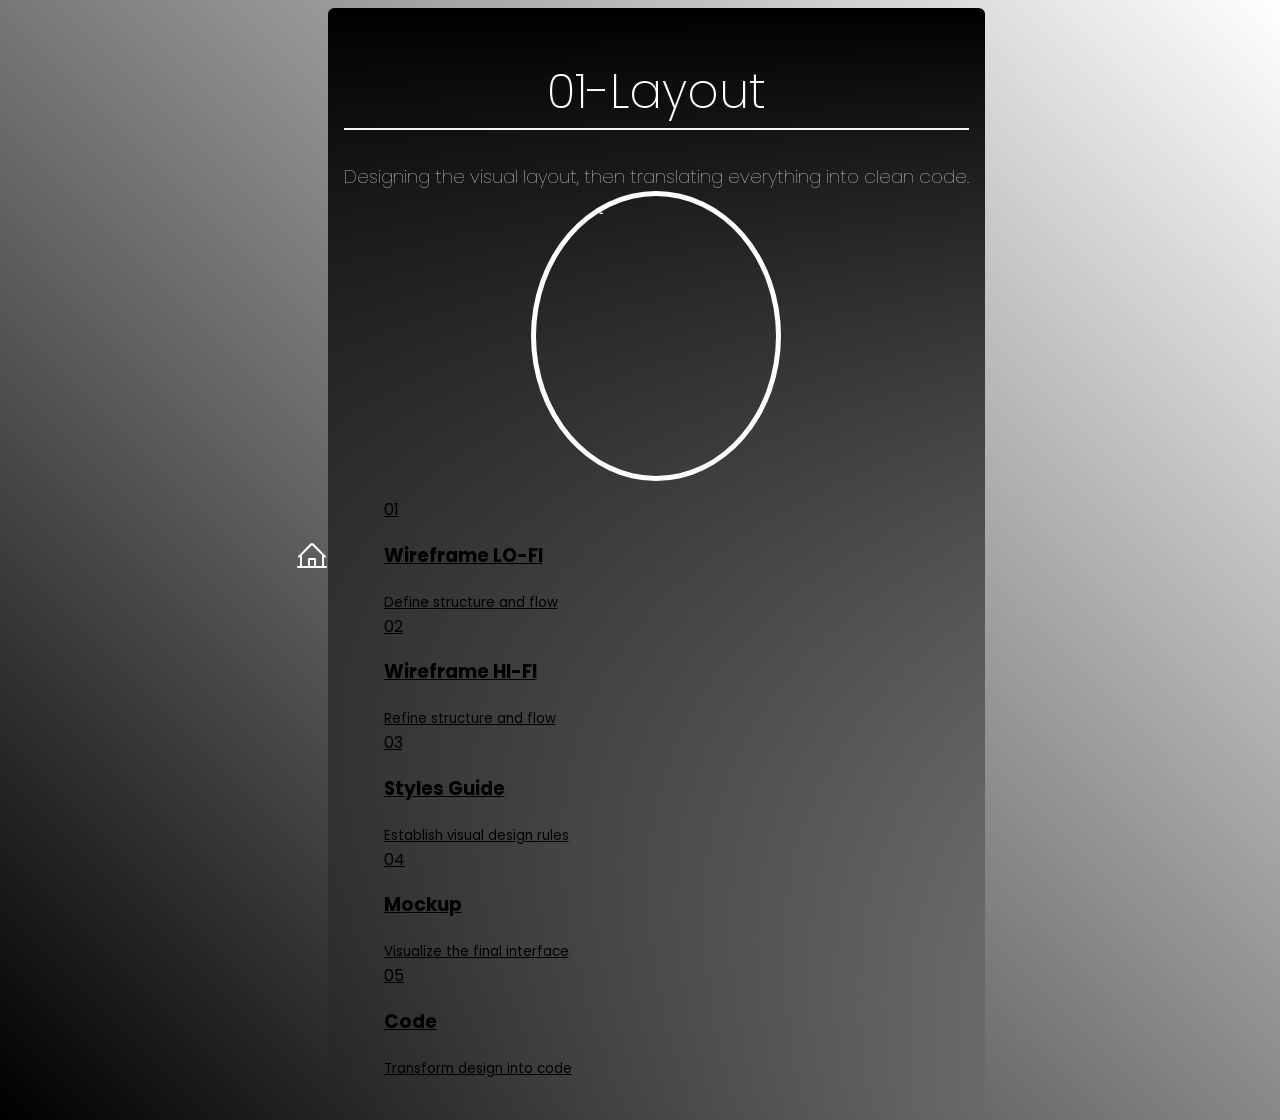
==== 01-layout/index.html @ 38c9f0e9 "Actualizacion Repositorio" ====
<!DOCTYPE html>
<html lang="en">
<head>
    <meta charset="UTF-8">
    <meta name="viewport" content="width=device-width, initial-scale=1.0">
    <title>01-Layout</title>
    <link rel="stylesheet" href="../src/css/master.css">
</head>
<body class="mainmenu layout">
    <nav class="back">
        <a href="../index.html">
            <svg xmlns="http://www.w3.org/2000/svg" width="32" height="32" fill="#fff" viewBox="0 0 256 256">
                <path d="M240,208H224V136l2.34,2.34A8,8,0,0,0,237.66,127L139.31,28.68a16,16,0,0,0-22.62,0L18.34,127a8,8,0,0,0,11.32,11.31L32,136v72H16a8,8,0,0,0,0,16H240a8,8,0,0,0,0-16ZM48,120l80-80,80,80v88H160V152a8,8,0,0,0-8-8H104a8,8,0,0,0-8,8v56H48Zm96,88H112V160h32Z"></path>
            </svg>
        </a>
    </nav>
    <main>
        <header>
            <h1>01-Layout</h1>
            <h3>Designing the visual layout, then translating everything into clean code.</h3>
            <img src="../src/imgs/layout.webp" alt="Layout">
        </header>
        <menu>
            <a href="01-wireframe/index.html">
                <span>01</span>
                <aside>
                    <h3>Wireframe LO-FI</h3>
                    <small>Define structure and flow</small>
                </aside>
            </a>
            <a href="02-wireframe/index.html">
                <span>02</span>
                <aside>
                    <h3>Wireframe HI-FI</h3>
                    <small>Refine structure and flow</small>
                </aside>
            </a>
            <a href="03-stylesguide/index.html">
                <span>03</span>
                <aside>
                    <h3>Styles Guide</h3>
                    <small>Establish visual design rules</small>
                </aside>
            </a>
            <a href="04-mockup/index.html">
                <span>04</span>
                <aside>
                    <h3>Mockup</h3>
                    <small>Visualize the final interface</small>
                </aside>
            </a>
            <a href="05-code/index.html">
                <span>05</span>
                <aside>
                    <h3>Code</h3>
                    <small>Transform design into code</small>
                </aside>
            </a>
        </menu>
    </main>
</body>
</html>
---- src/css/master.css ----
/* Google fonts: Poppins */
@import url('https://fonts.googleapis.com/css2?family=Poppins:ital,wght@0,100;0,200;0,300;0,400;0,500;0,600;0,700;0,800;0,900;1,100;1,200;1,300;1,400;1,500;1,600;1,700;1,800;1,900&display=swap');

body {
    background: linear-gradient(45deg, black, white);
    color:white;
    display: flex;
    justify-content: center;
    align-items: center;
    font-family: Poppins, serif;
    min-height: 100dvh;
    main{
        background: linear-gradient(to bottom, black, #0000);
        border-radius: 0.4rem;
        padding: 1rem;
        min-width: 380px;
        box-shadow: #0000;
    }
    /* Main Menú */
    &.mainmenu {
        main {
            header {
                h1 {
                    border-bottom: 2px solid whitesmoke;
                    font-size: 3rem;
                    font-weight: 200;
                    text-align: center;
                }
                img {
                    border: 5px solid white;
                    border-radius: 50%;
                    display: flex;
                    height: 280px;
                    margin: 0 auto;
                    object-fit: cover;
                    object-position: top;
                    width: 240px;   
                }
                h2 {
                    text-transform: uppercase;
                    text-align: center; 
                    font-weight: 500;
                }
                h3 {
                    font-weight: 100;
                    text-align: center;
                    margin: 0;
                }
                h4 {
                    font-weight: 100;
                    font-size: 0.8rem;
                    margin: 0;
                    text-align: center;
                }
                h5 {
                    text-align: center;
                    font-size: 0.8rem;
                    font-weight: 100;
                    margin: 0;
                }                
            }
        }
    }
    a{

    color: rgb(0, 0, 0);
    text-shadow: #0000;
}
}
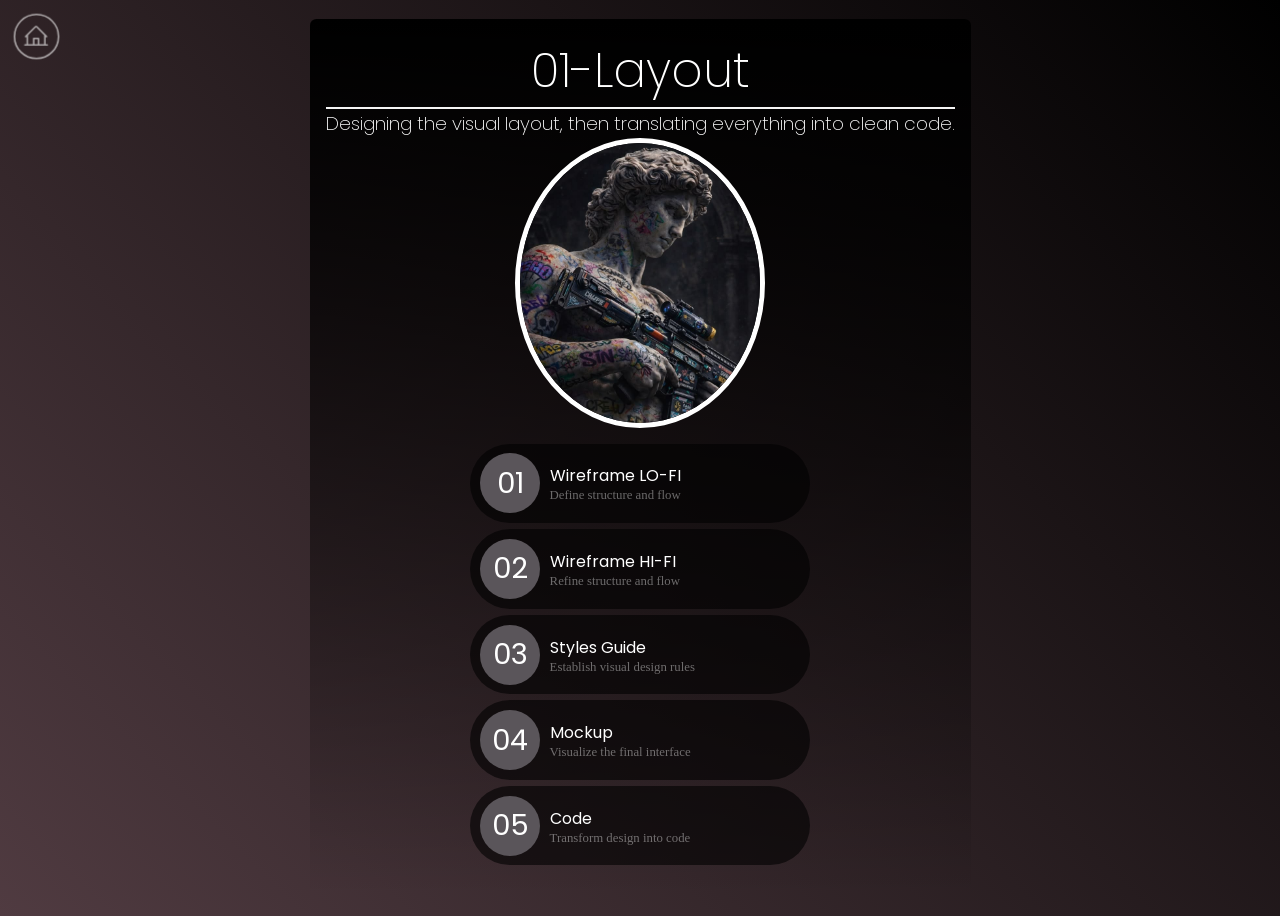
==== commit fb9674b5: "Ultimos cambios 04_mockup" ====
--- a/01-layout/index.html
+++ b/01-layout/index.html
@@ -18,7 +18,7 @@
         <header>
             <h1>01-Layout</h1>
             <h3>Designing the visual layout, then translating everything into clean code.</h3>
-            <img src="../src/imgs/layout.webp" alt="Layout">
+            <img src="../src/img/img_layout.jpg" alt="Layout">
         </header>
         <menu>
             <a href="01-wireframe/index.html">
--- a/src/css/master.css
+++ b/src/css/master.css
@@ -9,12 +9,91 @@
     align-items: center;
     font-family: Poppins, serif;
     min-height: 100dvh;
+
+    /* Botón de regresar */
+    nav.back {
+        align-items: center;
+        border: 2px solid white;
+        border-radius: 50%;
+        display: flex;
+        justify-content: center;
+        height: 40px;
+        left: 8px;
+        opacity: .6;
+        padding: 0.4rem;
+        position: fixed;
+        top: 8px;
+        transform: scale(.8);
+        transition: transform 0.4s ease-in,
+                    opacity 0.4s 0.4s ease-in;
+        width: 40px;
+
+        &:hover {
+            transform: scale(1.1);
+            opacity: 1;
+        }
+
+        a:is(:link, :visited) {
+            display: flex;
+            justify-content: center;
+            align-items: center;
+        }
+    }
+
+    /* Variante del Main Menu */
+    &.mainmenu.layout {
+        background: linear-gradient(45deg, rgb(80, 59, 65), black);
+
+        main {
+            header {
+                h1 {
+                    margin: 0;
+                }
+
+                h3 {
+                    font-weight: 200;
+                }
+
+                img {
+                    background-color: #0003;
+                }
+            }
+
+            menu {
+                gap: 0.4rem;
+
+                a:is(:link, :visited) {
+                    span {
+                        background-color: rgb(90, 85, 90);
+                    }
+
+                    aside {
+                        h3 {
+                            font-size: 1rem;
+                        }
+                    }
+
+                    &:is(:hover) {
+                        background-color: rgb(49, 38, 49);
+                    }
+                }
+            }
+        }
+    }
+   
     main{
         background: linear-gradient(to bottom, black, #0000);
         border-radius: 0.4rem;
         padding: 1rem;
         min-width: 380px;
         box-shadow: #0000;
+
+        section {
+            background-color: rgb(240, 239, 239);
+            border-radius: 0.4rem;
+            margin: 2rem auto;
+            padding: 0.4rem;
+        }        
     }
     /* Main Menú */
     &.mainmenu {
@@ -59,6 +138,70 @@
                     margin: 0;
                 }                
             }
+ 
+            /* Menú de opciones */
+            menu {
+                align-items: center;
+                display: flex;
+                flex-direction: column;
+                gap: 1rem;
+                justify-content: center;
+                padding: 0;
+
+                a:is(:link, :visited) {
+                    align-items: center;
+                    background-color: #0009;
+                    border-radius: 5rem;
+                    color: white;
+                    display: flex;
+                    padding: 0.6rem;
+                    text-decoration: none;
+                    transition: transform 0.4s ease-in,
+                                background 0.4s 0.2s ease-in;
+                    width: 320px;
+
+                    &:is(:hover) {
+                        background-color: black;
+                        transform: scale(1.04) translateX(18px);
+                    }
+
+                    span {
+                        align-items: center;
+                        background-color: black;
+                        border-radius: 50%;
+                        display: flex;
+                        justify-content: center;
+                        font-size: 1.8rem;
+                        height: 60px;
+                        transition: all 0.4s ease-in;
+                        width: 60px;
+                    }
+
+                    &:hover span {
+                        background-color: #0009;
+                    }
+
+                    aside {
+                        margin-left: 0.6rem;
+                        display: flex;
+                        flex-direction: column;
+                        justify-content: center;
+                        align-items: start;
+
+                        h3 {
+                            margin: 0;
+                            font-size: 1.6rem;
+                            font-weight: 400;
+                        }
+
+                        small {
+                            color: #fff6;
+                            font-size: 0.8rem;
+                            font-weight: 300;
+                        }
+                    }
+                }
+            }            
         }
     }
     a{
